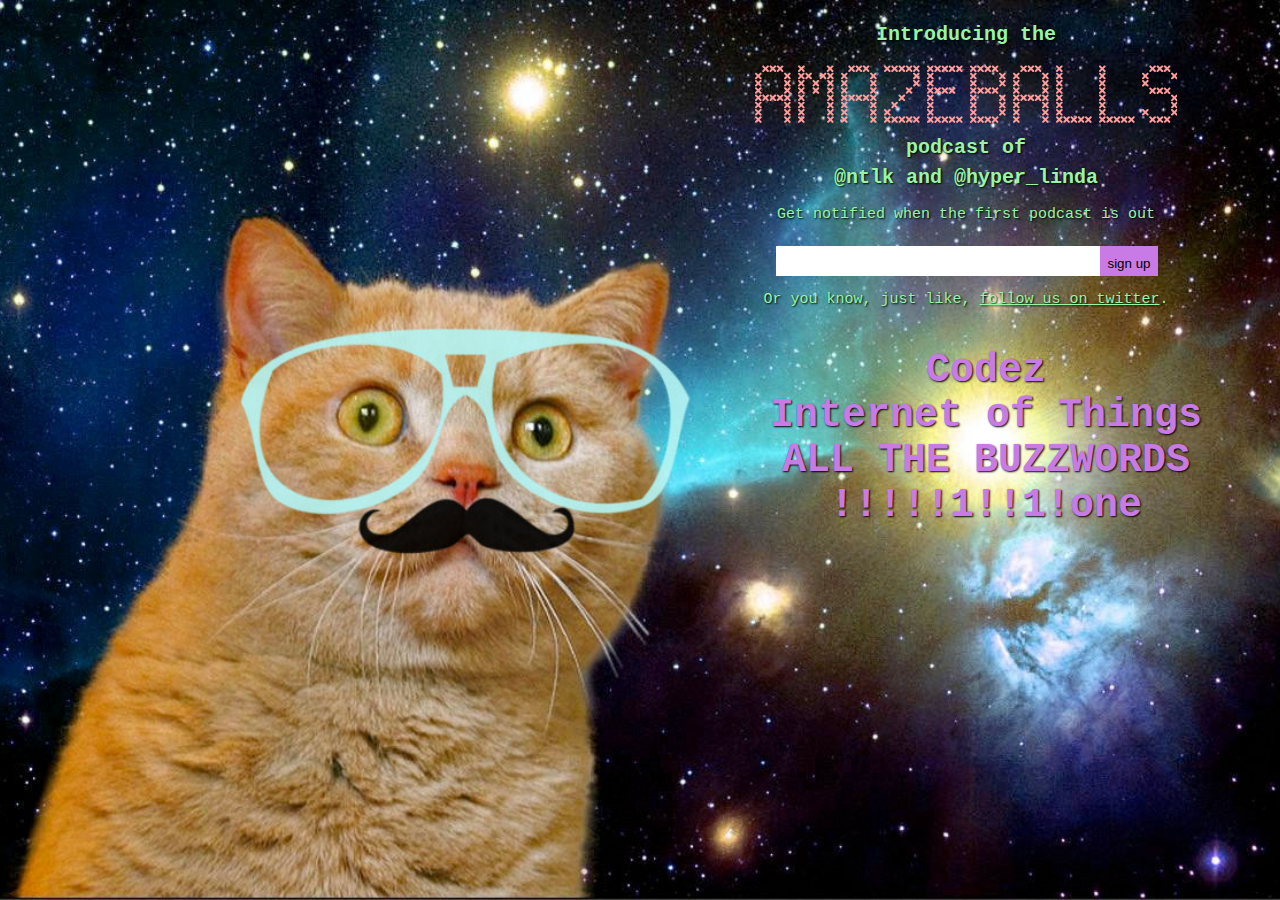
==== amazeballs/index.html @ ba26db6f "splah page" ====
<!DOCTYPE html>
<head>
	<title>AMAZEBALLS</title>
	<meta charset="utf-8">
	<meta name="description" content="The AMAZEBALLS podcast of @ntlk and @hyper_linda">
	<meta name="robots" content="all">
	<link rel="stylesheet" type="text/css" href="css/style.css" media="screen">
</head>
<body>
	<div class="main">
		<h1>Introducing the <br> <img src="img/amazeballs.png" alt="Amazeballs"> <br>podcast of <br> <a href="https://twitter.com/ntlk">@ntlk</a> and <a href="https://twitter.com/hyper_linda">@hyper_linda</a> </h1>
		<h2>Get notified when the first podcast is out</h2>
		<!-- Begin MailChimp Signup Form -->
		<div id="mc_embed_signup">
			<form action="http://amazeballs.us6.list-manage.com/subscribe/post?u=6a39eec143f1fff4da24494d3&amp;id=53523f8b85" method="post" id="mc-embedded-subscribe-form" name="mc-embedded-subscribe-form" class="validate" target="_blank" novalidate>
				<div class="mc-field-group">
					<label for="mce-EMAIL">Email</label>
					<input type="email" value="" name="EMAIL" class="required email" id="mce-EMAIL">
				</div>
				<div id="mce-responses" class="clear">
					<div class="response" id="mce-error-response" style="display:none"></div>
					<div class="response" id="mce-success-response" style="display:none"></div>
				</div>	<div class="clear"><input type="submit" value="sign up" name="subscribe" id="mc-embedded-subscribe" class="button"></div>
			</form>
		</div>
	<!--End mc_embed_signup-->
	<p>Or you know, just like, <a href="https://twitter.com/amazeballsbe">follow us on twitter</a>.</p>
	
		<ul id="topics">
			<li>Codez</li>
			<li>Internet of Things</li>
			<li>ALL THE BUZZWORDS</li>
			<li>!!!!!1!!1!one</li>
		</ul>
	</div>
</body>
---- amazeballs/css/style.css ----
body {
	color:#98f6a3;
	background:#000 url('../img/spacecat.jpg') center center fixed;
	background-repeat:no-repeat;
	-webkit-background-size: cover;
	-moz-background-size: cover;
	-o-background-size: cover;
	background-size: cover;
	font-family: Courier, "Courier New", monospace; 
	font-size:62.5%;
	text-align:center;
	text-shadow: black 0.1em 0.1em 0.2em;
}
h1 {
	margin-top:20px;
	line-height:1.5em;
	font-size:2em;
}
h1 img {
	margin-top:15px;
}
h1 a {
	text-decoration:none;
}
h2 {
	padding-bottom:10px;
	font-size:1.5em;
	font-weight:normal;
}
p {
	font-size:1.5em;
	clear:both;
	padding-top:15px;
}
.main {
	margin-left:50%;
	padding-left:20px;
}
ul {
	list-style-type:none;
	color:#c87be5;
	font-size:4em;
	font-weight:bold;
}
a {
	color:#98f6a3;
}
a:hover, a:active, a:focus {
	color:#fefea5;
}
#mc_embed_signup {
	float: right;
	position: relative;
	left: -33%;
	width:80%;

}
#mc_embed_signup:after {
    content: ".";
    display: block;
    height: 0;
    clear: both;
    visibility: hidden;
}
form {
	width:80%;
	position: relative;
	left: 40%;
}
label {
	display:none;
	
}
#mce-EMAIL {
	width:80%;
	border:none;
	float:left;
	line-height:2em;
	height:20px;
	padding:5px;
}
#mc-embedded-subscribe {
	background:#c87be5;
	border:none;
	float:left;
	line-height:2em;
	height:30px;
	padding:5px;
	width:15%;
}
#mc-embedded-subscribe:hover, #mc-embedded-subscribe:active, #mc-embedded-subscribe:focus {
	background:#fefea5;
}
@media all and (max-width: 1000px) and (min-width: 800px) {
	ul {
		font-size:3em;
	}
	.main {
		padding:0;
	}
}
@media all and (max-width: 850px) {
	ul {
		font-size:2em;
	}
	.main {
		padding:0;
	}
	h1 img {
		max-width:80%;
	}
	#mce-EMAIL {
		width:60%;
	}
	#mc-embedded-subscribe {
		width:auto;
	}
}
@media all and (max-width: 360px) {
	ul {
		font-size:2em;
	}
	.main {
		margin-left:5%;
		padding:0;
	}
	h1 img {
		max-width:80%;
	}
}
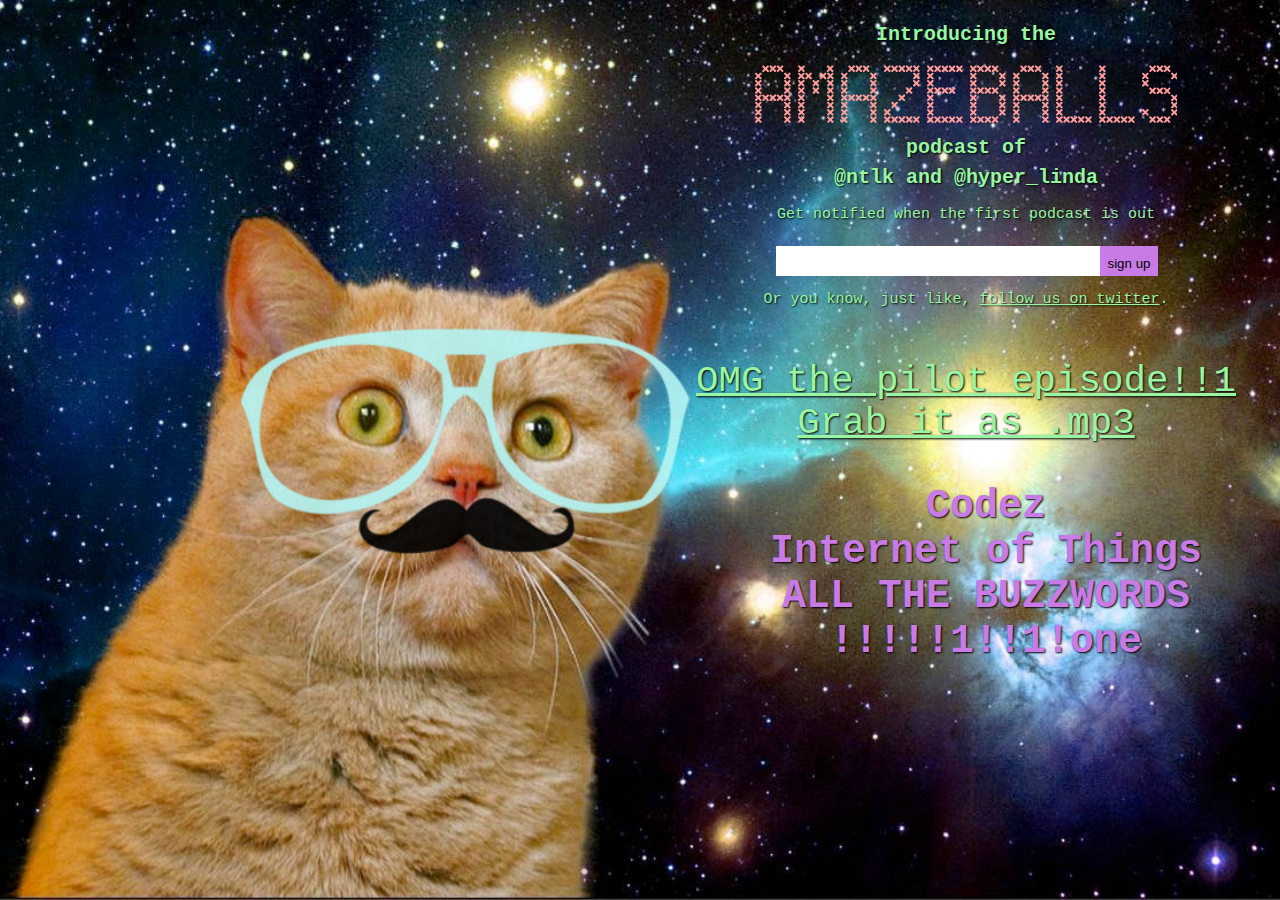
==== commit ca281c2b: "added link to pilot episode" ====
--- a/amazeballs/index.html
+++ b/amazeballs/index.html
@@ -25,7 +25,7 @@
 		</div>
 	<!--End mc_embed_signup-->
 	<p>Or you know, just like, <a href="https://twitter.com/amazeballsbe">follow us on twitter</a>.</p>
-	
+	<p class="episode"><a href="https://s3-eu-west-1.amazonaws.com/amazeballs/AMAZEBALLS%23000.mp3">OMG the pilot episode!!1 Grab it as .mp3</a></p>
 		<ul id="topics">
 			<li>Codez</li>
 			<li>Internet of Things</li>
--- a/amazeballs/css/style.css
+++ b/amazeballs/css/style.css
@@ -47,6 +47,9 @@
 }
 a:hover, a:active, a:focus {
 	color:#fefea5;
+}
+.episode {
+	font-size: 3.75em;
 }
 #mc_embed_signup {
 	float: right;
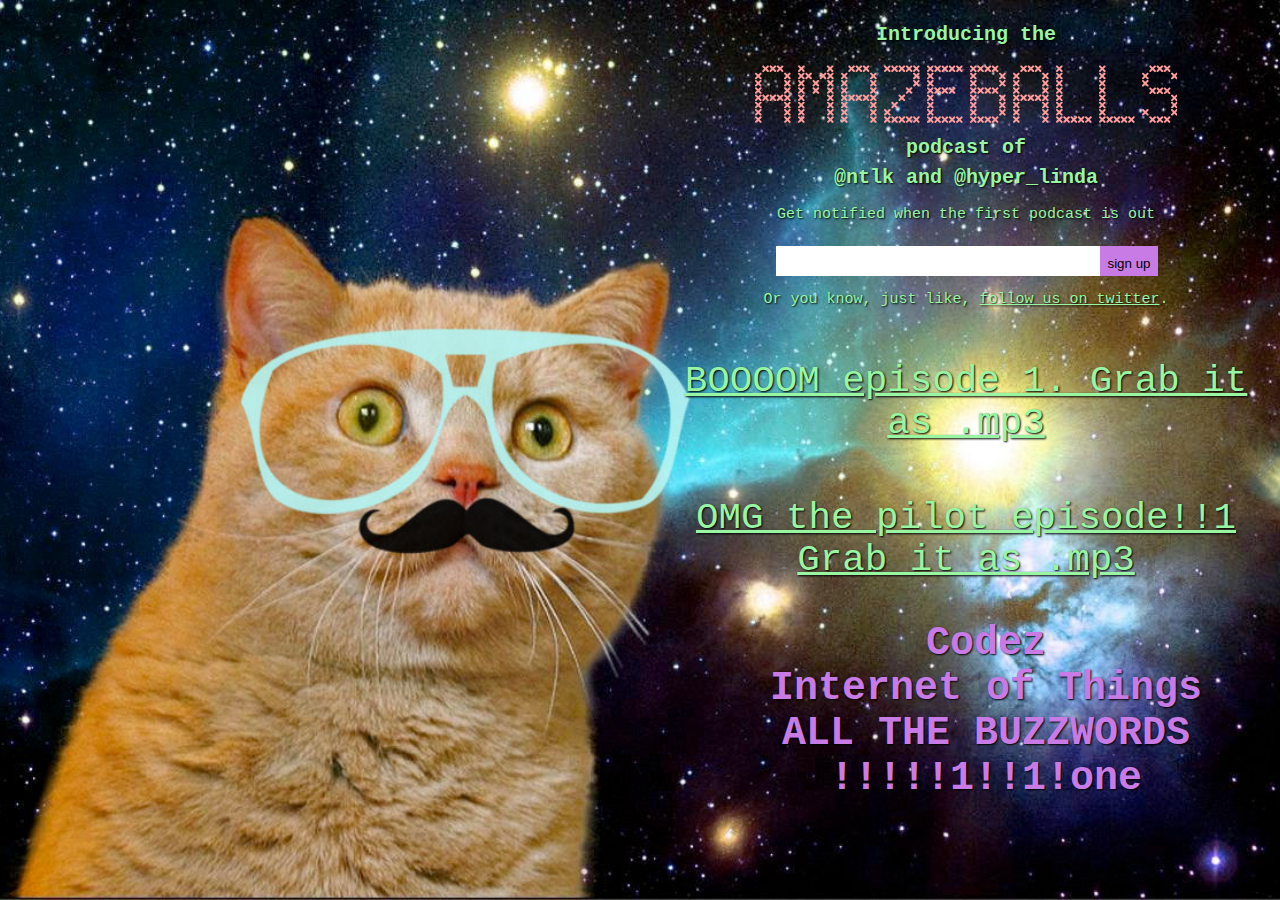
==== commit 53a9cc10: "add episode 1" ====
--- a/amazeballs/index.html
+++ b/amazeballs/index.html
@@ -25,7 +25,8 @@
 		</div>
 	<!--End mc_embed_signup-->
 	<p>Or you know, just like, <a href="https://twitter.com/amazeballsbe">follow us on twitter</a>.</p>
-	<p class="episode"><a href="https://s3-eu-west-1.amazonaws.com/amazeballs/AMAZEBALLS%23000.mp3">OMG the pilot episode!!1 Grab it as .mp3</a></p>
+	<p class="episode"><a href="https://s3.amazonaws.com/episodez/AMAZEBALLS%23001.mp3">BOOOOM episode 1. Grab it as .mp3</a></p>
+	<p class="episode old"><a href="https://s3-eu-west-1.amazonaws.com/amazeballs/AMAZEBALLS%23000.mp3">OMG the pilot episode!!1 Grab it as .mp3</a></p>
 		<ul id="topics">
 			<li>Codez</li>
 			<li>Internet of Things</li>
@@ -33,4 +34,4 @@
 			<li>!!!!!1!!1!one</li>
 		</ul>
 	</div>
-</body>+</body>
